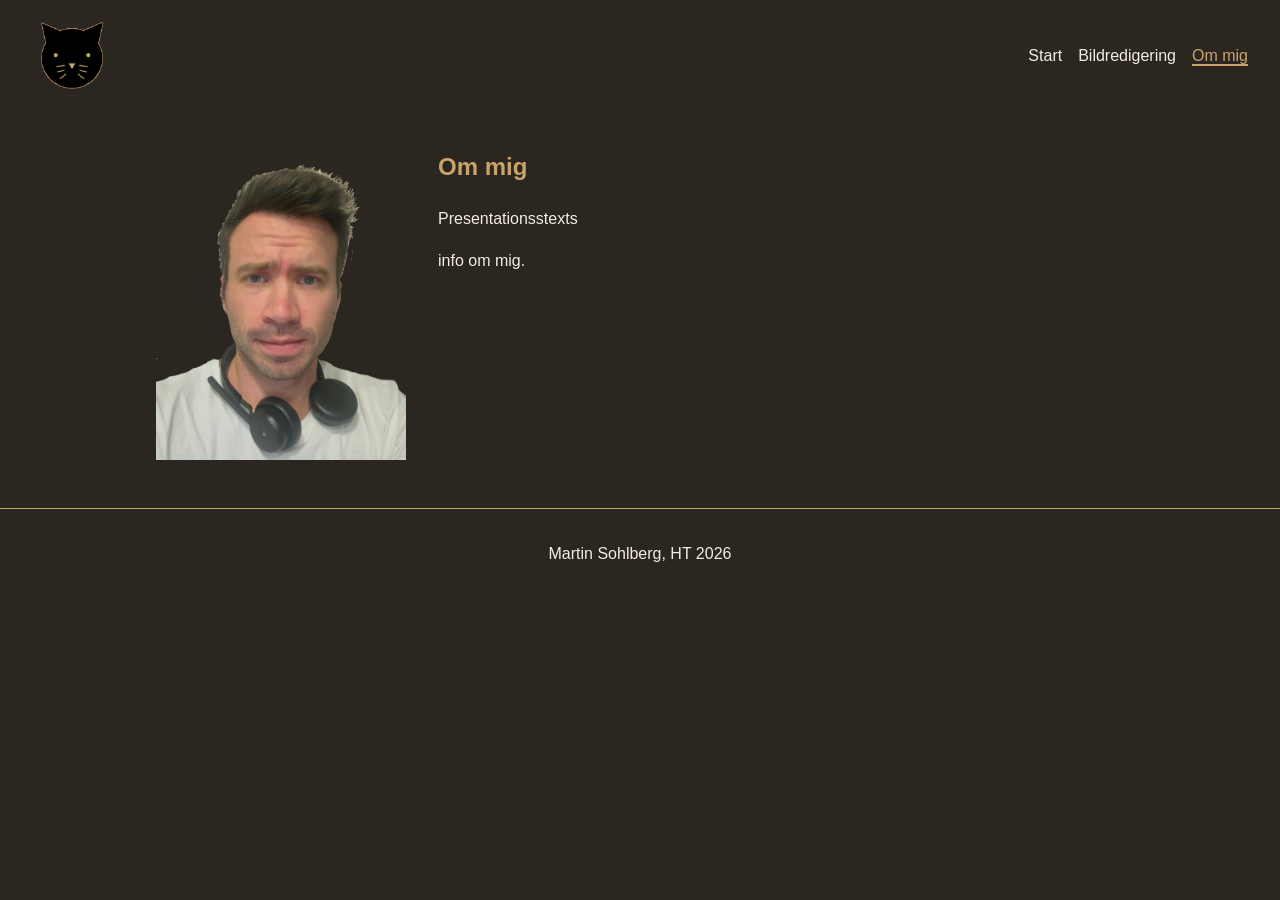
==== om.html @ be4f109c "Har gjort iordning sidan, lagt upp bilder, editerat bilder och fått header, favicon, grid och flexbo" ====
<!DOCTYPE html>
<html lang="sv">
<head>
    <meta charset="UTF-8">
    <meta name="viewport" content="width=device-width, initial-scale=1.0">
    <title>Bildserie | Om mig</title>
    <link rel="icon" type="image/png" href="images/favicon-16.png" sizes="16x16">
    <link rel="icon" type="image/png" href="images/favicon.png" sizes="32x32">
    <link rel="stylesheet" href="css/style.css">
</head>
<body>
    <header>
        <a href="index.html"><img src="images/logo.png" alt="Logotyp" class="logo"></a>
        <nav>
            <ul>
                <li><a href="index.html">Start</a></li>
                <li><a href="redigering.html">Bildredigering</a></li>
                <li><a href="om.html" class="aktiv">Om mig</a></li>
            </ul>
        </nav>
    </header>

    <main>
        <section class="om">
            <img src="images/portrait.png" alt="Porträtt av Martin" class="portratt">
            <div>
                <h1>Om mig</h1>
                <p>Presentationsstexts</p>
                <p>info om mig.</p>
            </div>
        </section>
    </main>

    <footer>
        <p>Martin Sohlberg, HT 2026</p>
    </footer>
</body>
</html>
---- css/style.css ----
/* Färger - byt till din egen färgprofil */
:root {
    --bakgrund: #2b2620;
    --text: #f2ece2;
    --accent: #c8a46a;
}

* {
    box-sizing: border-box;
}

body {
    margin: 0;
    font-family: Arial, Helvetica, sans-serif;
    background-color: var(--bakgrund);
    color: var(--text);
    line-height: 1.6;
}

img {
    max-width: 100%;
    display: block;
}

/* Header och meny */
header {
    display: flex;
    flex-direction: column;
    align-items: center;
    padding: 1rem;
    gap: 0.5rem;
}

.logo {
    width: 80px;
}

nav ul {
    list-style: none;
    display: flex;
    gap: 1rem;
    padding: 0;
    margin: 0;
}

nav a {
    color: var(--text);
    text-decoration: none;
}

nav a:hover,
nav a.aktiv {
    color: var(--accent);
    border-bottom: 2px solid var(--accent);
}

/* Headerbild, hela bredden och lite genomskinlig */
.hero img {
    width: 100%;
    height: 300px;
    object-fit: cover;
    opacity: 0.7;
}

main {
    max-width: 1000px;
    margin: 0 auto;
    padding: 1rem;
}

h1,
h2 {
    color: var(--accent);
}

/* Galleri på startsidan med grid */
.galleri {
    display: grid;
    grid-template-columns: 1fr;
    gap: 1rem;
}

.galleri img {
    width: 100%;
    aspect-ratio: 4 / 3;
    object-fit: cover;
}

/* Före och efter-bilder */
.jamforelse {
    margin-bottom: 3rem;
}

.bildpar {
    display: flex;
    flex-direction: column;
    gap: 1rem;
}

.bildpar div {
    flex: 1;
}

.bildtext {
    text-align: center;
    font-style: italic;
}

/* Om mig */
.om {
    display: flex;
    flex-direction: column;
    align-items: center;
    gap: 2rem;
}

.portratt {
    width: 250px;
}

footer {
    text-align: center;
    padding: 1rem;
    border-top: 1px solid var(--accent);
    margin-top: 2rem;
}

/* Större skärmar */
@media (min-width: 768px) {
    header {
        flex-direction: row;
        justify-content: space-between;
        padding: 1rem 2rem;
    }

    .hero img {
        height: 450px;
    }

    .galleri {
        grid-template-columns: repeat(3, 1fr);
    }

    .bildpar {
        flex-direction: row;
    }

    .om {
        flex-direction: row;
        align-items: flex-start;
    }
}
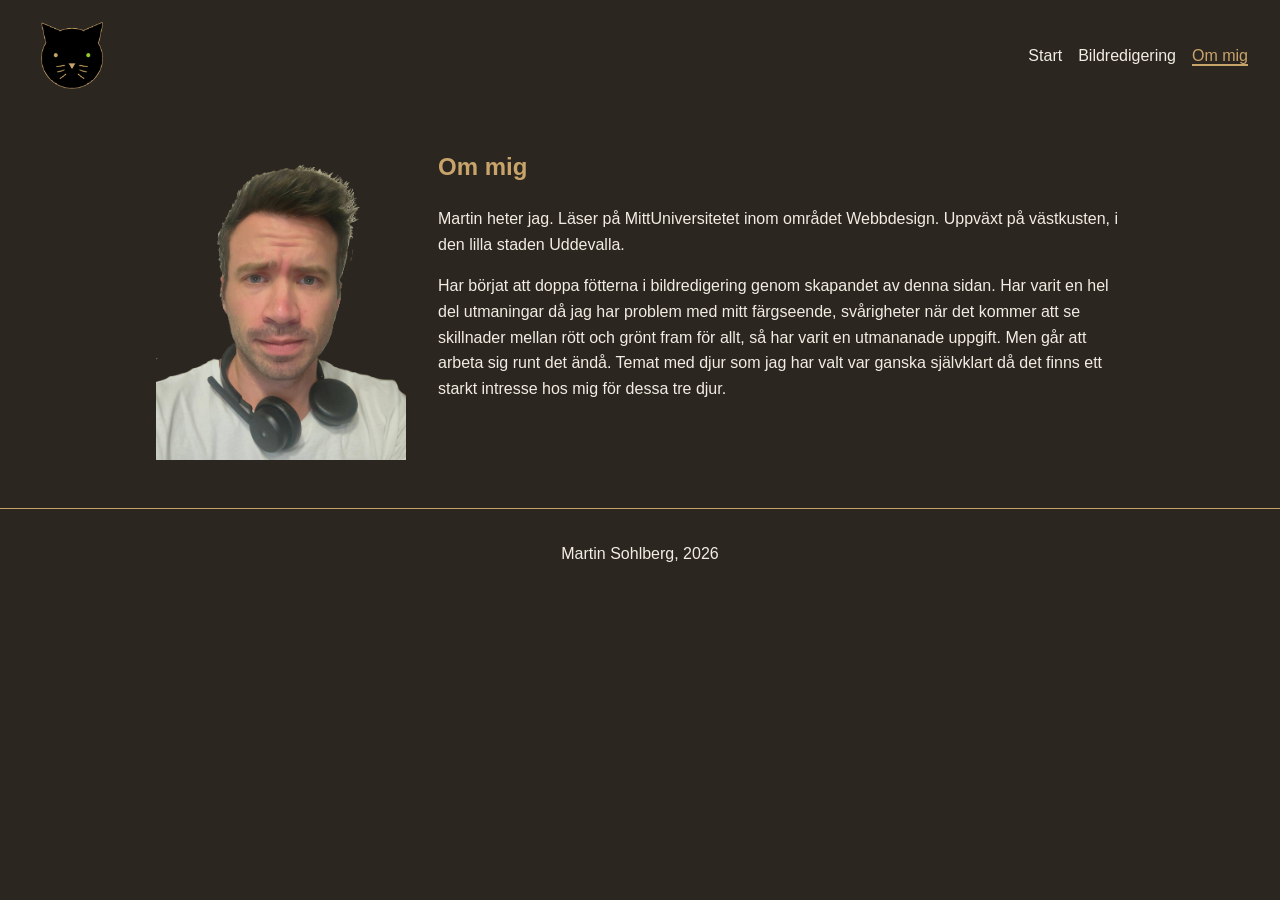
==== commit a08bda7e: "Lagt till korrekt text till alt bilder och till brödtexter." ====
--- a/om.html
+++ b/om.html
@@ -25,14 +25,18 @@
             <img src="images/portrait.png" alt="Porträtt av Martin" class="portratt">
             <div>
                 <h1>Om mig</h1>
-                <p>Presentationsstexts</p>
-                <p>info om mig.</p>
+                <p>Martin heter jag. Läser på MittUniversitetet inom området Webbdesign. Uppväxt på västkusten, i den lilla staden Uddevalla.</p>
+                <p>Har börjat att doppa fötterna i bildredigering genom skapandet av denna sidan. Har varit en hel
+                del utmaningar då jag har problem med mitt färgseende, svårigheter när det kommer att se skillnader mellan
+                rött och grönt fram för allt, så har varit en utmananade uppgift. Men går att arbeta sig runt det ändå.
+                Temat med djur som jag har valt var ganska självklart då det finns ett starkt intresse hos mig för dessa tre djur.  
+                </p>
             </div>
         </section>
     </main>
 
     <footer>
-        <p>Martin Sohlberg, HT 2026</p>
+        <p>Martin Sohlberg, 2026</p>
     </footer>
 </body>
 </html>
